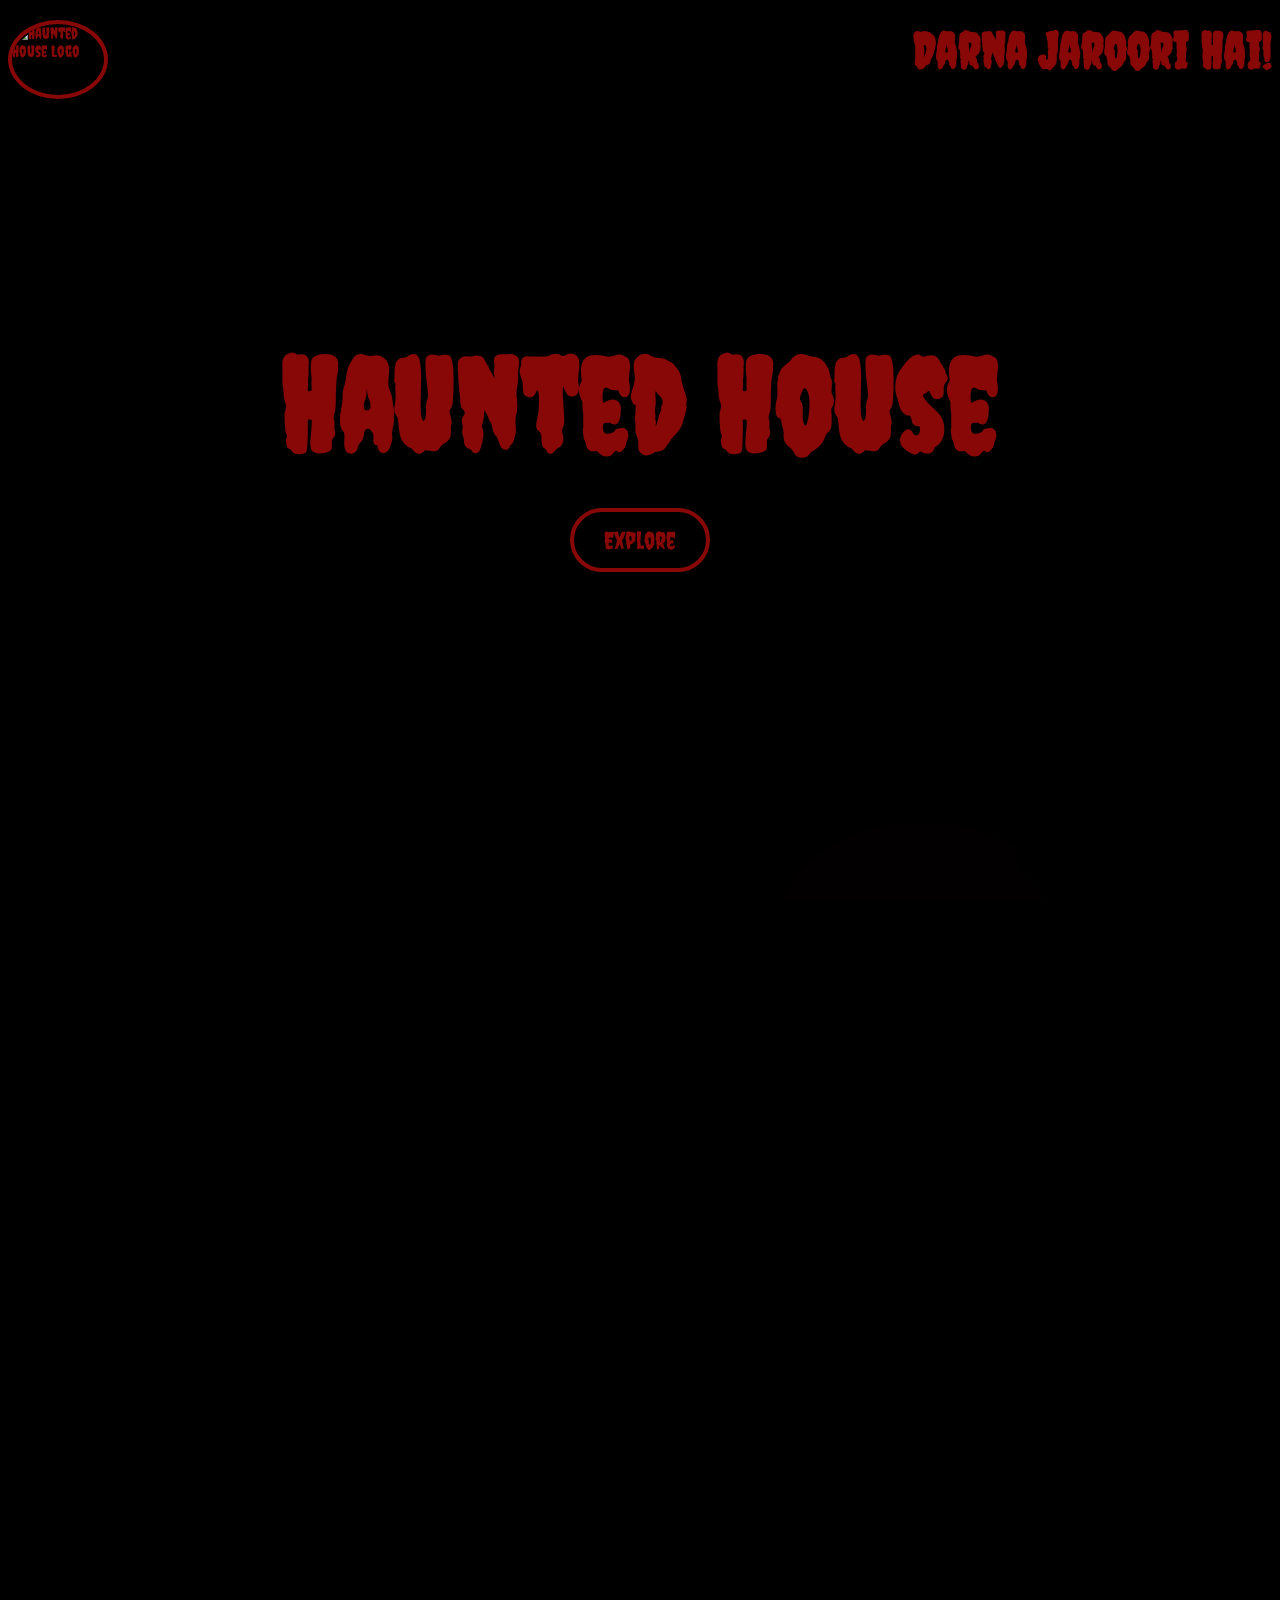
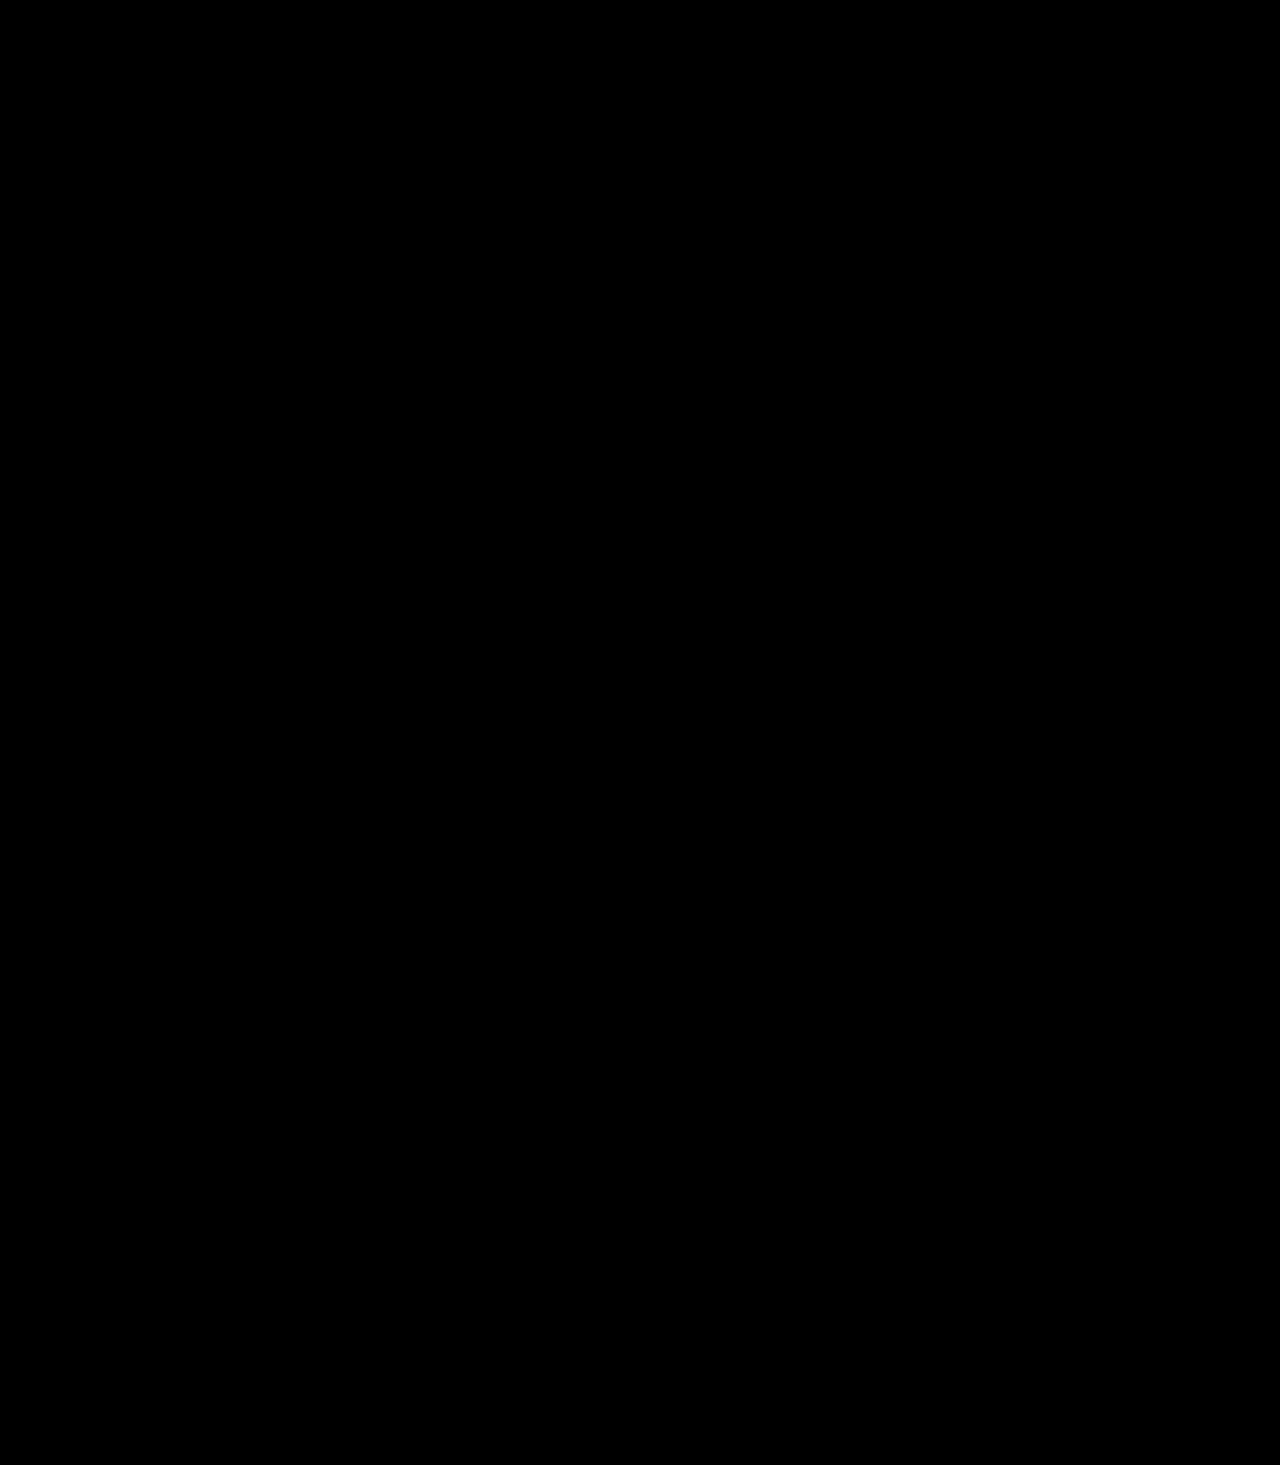
==== index.html @ 1467cff6 "ye to gaya" ====
<!DOCTYPE html>
<html lang="en">
<head>
    <meta charset="UTF-8">
    <meta name="viewport" content="width=device-width, initial-scale=1.0">
    <title>HAUNTED HOUSE</title>
    <link rel="stylesheet" href="./style.css">
    <link rel="icon" href="./assets/ghost.png">
    <link rel="preconnect" href="https://fonts.googleapis.com">
    <link rel="preconnect" href="https://fonts.gstatic.com" crossorigin>
    <link href="https://fonts.googleapis.com/css2?family=Creepster&display=swap" rel="stylesheet">
</head>
<body id="main">
    <audio loop id="audio-main">
        <source src="./assets/zee_horror_show.mp3" type="audio/mp3">
        
    </audio>

    <div class="cursor" style="background-image: url(./assets/ghost.png);"></div>
    <header>
        <div class="hero">
            <video autoplay loop muted plays-inline class="back-video">
                <source src="./assets/headercovervideo.mp4" type="video/mp4">
            </video>
            <nav>
                <img src="./assets/thehouseishaunted.jpg" class="logo" alt="Haunted House Logo">
                <ul>
                    <h2 class="darna">Darna Jaroori Hai!</h2>
                </ul>
            </nav>
            <div class="content">
                <h1>Haunted House</h1>
                <a href="#hui">Explore</a>
            </div>
        </div>
    </header>

    <section class="info" id="info">
        <div>
            <img src="./assets/creephousse.jpg" alt="About The House" class="about" id="creephouse">
            <h1>About The House</h1>
            <p> <i> In the heart of the old town stands a house shrouded in mystery and fear, its crumbling walls echoing the secrets of the past. This house, like many others deemed haunted, has a history steeped in tragedy. Over the years, strange occurrences have plagued its halls—whispers in the dead of night, unexplained footsteps, and flickering lights, all signs of restless spirits that are said to reside within. Legends claim that these houses become haunted when souls with unresolved desires or tragic ends refuse to leave. With every passing year, the ghosts grow stronger, their presence felt by those brave enough to enter. Some believe that once a house has been touched by the supernatural, it becomes a permanent home for the otherworldly, trapping both the living and the dead in an eternal dance of fear.</i>
                
            </p>
        </div>
    </section>

    <section class="container" id="hui">
        <div class="row">
            <div class="col">
                <h1>The Haunted House</h1>
                <p>The haunted house, infamous for its eerie past, is a labyrinth of haunted rooms, each with its own chilling story. The attic, cluttered with forgotten relics, is where footsteps echo late into the night, though no one is there.
                    <br> <b> <h2>Home</h2> </b>
                   <i> Step into the unknown and experience the haunted atmosphere firsthand.</i>
                    <br> <b> <h2>Gallery</h2> </b>
                   <i> Explore chilling images and videos of the most haunted rooms and eerie incidents.</i>
                    <br> <b> <h2>Blog</h2> </b>
                   <i> Read firsthand accounts of paranormal encounters within the haunted house.</i>
                    <br> <b> <h2>Feedback</h2> </b>
                   <i> Share your thoughts and rate your experience exploring the haunted house website.</i>
                </p>
            </div>
            <div class="col">
                <a href="#info " class="card card1">
                    <h2 class="none">Home</h2>
                </a>
                <a href="./gallery.html" class="card card2">
                    <h2 class="none">Gallery</h2>
                </a>
                <a href="./blog.html" class="card card3">
                    <h2 class="none">Blog</h2>
                </a>
                <a href="./Feedback.html" class="card card4">
                    <h2 class="none">Feedback</h2>
                </a>
                
                <!-- <div class="card card2">
                    <a href="./kitchen.html" class="none" >Kitchen</a>
                </div>
                <div class="card card3">
                    <a href="./backyard.html" class="none">Backyard</a>
                </div>
                <div class="card card4">
                    <a href="./exorcism.html" class="none">exorcism</a>
                </div> -->
            </div>
        </div>
    </section>

    
    <section class="section-third" id="section-third">
        <h2>Haunted House Across India</h2>
        <p>
          
Discover the most haunted houses across India, each with its own spine-chilling tales of supernatural events. From ancient mansions to abandoned bungalows, these locations are home to ghostly apparitions, eerie noises, and unexplained phenomena. Explore the dark side of India's rich history through these haunted sites, where the past refuses to rest. 
        </p>
        <div class="section-third-task">
          <div class="task-1">
            <img src="./assets/agrasenkibaoli.cms" alt="learn" />
            <h3>Agrasen ki Baoli</h3>
            <p>
              <i>This ancient stepwell in Delhi is known for its eerie silence and unsettling vibes. Visitors often report feeling watched, and the deeper you go, the stronger the sense of dread becomes.</i>
            </p>
          </div>
  
          <div class="task-2">
            <img src="./assets/bhangarhfort.jpeg" alt="time" />
            <h3>Bhangarh Fort</h3>
            <p>
              <i>Located in Rajasthan, Bhangarh Fort is infamous for its haunting legends. Forbidden to enter after sunset, it is said to be cursed, with many visitors reporting ghostly encounters and strange incidents.</i>
            </p>
          </div>
  
          <div class="task-3">
            <img src="./assets/malchamahal.avif" alt="stay" />
            <h3>Malcha Mahal</h3>
            <p>
              <i>Hidden in Delhi’s dense forest, Malcha Mahal is shrouded in mystery. Known for its isolation and tragic history, it’s believed to be haunted by the spirits of the former royal residents, adding to its chilling aura.</i>
            </p>
          </div>
          
        </div>
        <a href="./blog.html"><button class="button">More</button></a>
      </section>



    

   <footer>
    <div class="footer-container">
        <div>
            <p>&copy; 2024 Sumit Singh Raghuwanshi ☠️</p>
            <p>&copy; 2024 Garima Uikey  ☠️</p>
        </div>
        <div>
            <h3>Hi</h3>
            <h3>Don't Forget to</h3>
            <h3>Give Your Feedback  </h3>
        </div>
    </div>
</footer>

<script src="https://cdnjs.cloudflare.com/ajax/libs/gsap/3.12.5/gsap.min.js" integrity="sha512-7eHRwcbYkK4d9g/6tD/mhkf++eoTHwpNM9woBxtPUBWm67zeAfFC+HrdoE2GanKeocly/VxeLvIqwvCdk7qScg==" crossorigin="anonymous" referrerpolicy="no-referrer"></script>
    <script src="./script.js"></script>
</body>
<audio id="mySong"></audio>
    <source src="./assets/zee_horror_show.mp3" type="audio/mp3">
   </audio>
</html>
---- style.css ----
* {
    margin: 0;
    padding: 0;
    box-sizing: border-box;
    font-family: 'Creepster';
    color: #880808;
}

html, body {
    height: 100%;
    width: 100%;
    overflow-x: hidden;
}

.hero {
    width: 100%;
    min-height: 100vh;
    position: relative;
    padding: 0 5%;
    display: flex;
    align-items: center;
    justify-content: center;
}

nav {
    width: 100%;
    position: absolute;
    top: 0;
    left: 0;
    padding: 20px 8px;
    display: flex;
    justify-content: space-between;
    flex-wrap: wrap;
}

nav .logo {
    width: 100px;
    
}

.logo:hover {
    box-shadow: 0 0 900px #8d0404;
}

nav ul {
    display: flex;
    flex-wrap: wrap;
    justify-content: center;
}

nav ul li {
    list-style: none;
    margin: 10px 20px;
}

nav ul li a {
    text-decoration: none;
    font-size: clamp(20px, 4vw, 35px);
}

nav ul h2 {
    font-size: clamp(30px, 5vw, 50px);
    text-align: center;
    width: 100%;
    margin-bottom: 20px;
}

.content {
    text-align: center;
}

.content h1 {
    font-size: clamp(60px, 10vw, 160px);
    font-weight: 600;
    transition: 0.5s;
    -webkit-text-stroke-color: black;
}

.content h1:hover {
    -webkit-text-stroke: 4px #520909;
}

.content a {
    text-decoration: none;
    display: inline-block;
    font-size: clamp(16px, 3vw, 24px);
    border: 4px solid;
    cursor: pointer;
    padding: 14px 30px;
    border-radius: 50px;
    margin-top: 30px;
}

img {
    height: auto;
    width: 100%;
    border-radius: 50%;
    border: 4px solid;
}

.back-video {
    position: absolute;
    right: 0;
    bottom: 0;
    z-index: -1;
    width: 100%;
    height: 100%;
    object-fit: cover;
}

.container {
    width: 100%;
    min-height: 100vh;
    background-image: linear-gradient(rgba(0,0,0,0.7), rgba(0,0,0,0.7)), url(./assets/forest.jpg);
    background-position: center;
    background-size: cover;
    padding: 5%;
}

.info .about{
    width: 500px;
    height: auto;
    border: none;
    border-radius: 20px;
    margin-left: 800px;
    box-shadow: 0 0 900px #8d0404;

}

.info .about:hover{
    box-shadow: 0 0 900px #3b025e;
    transition: 1s ease;
    transform: rotate(360deg);
}

.row {
    display: flex;
    flex-wrap: wrap;
    align-items: center;
    justify-content: center;
}

.col {
    flex: 1 1 300px;
    margin: 10px;
    
}

h1 {
    font-size: clamp(50px, 8vw, 100px);
}

.col h1:hover {
    -webkit-text-stroke: 4px #520909;
}

p {
    font-size: clamp(12px, 2vw, 15px);
    line-height: 1.5;
}

.card {
    width: 100%;
    max-width: 200px;
    height: 230px;
    display: inline-block;
    border-radius: 10px;
    padding: 25px;
    box-sizing: border-box;
    cursor: pointer;
    margin: 10px;
    transition: transform 0.5s;
    background-position: center;
    background-size: cover;
    
}

.card1 { 
    background-image: url(./assets/home.jpg);
    text-decoration: none;
 }
.card2 {
     background-image: url(./assets/kitchen.jpg);
     text-decoration: none;
     }
.card3 { 
    background-image: url(./assets/backyard.jpg);
    text-decoration: none;
 }
.card4 {
    background-image: url(./assets/exorcism.jpg); 
    text-decoration: none;
}

.card:hover {
    transition: 2s ease;
    transform: scale(1.2);
}

.info {
    flex: 1 1 70%;
    padding: 5%;
    align-items: center;
    display: flex;
    background-color: rgb(0, 0, 0);
}

@media screen and (max-width: 768px) {
    .card {
        max-width: 150px;
        height: 180px;
        padding: 15px;
    }
    
    .row {
        justify-content: center;
    }
}

@media screen and (max-width: 480px) {
    .card {
        max-width: 130px;
        height: 150px;
        padding: 10px;
    }
    
    nav ul li {
        margin: 5px 10px;
    }
    
    .content a {
        padding: 10px 20px;
    }
}

@media (max-aspect-ratio: 16/9) {
    .back-video {
        width: auto;
        height: 100%;
    }
}

/* .contain {
    background-image: linear-gradient(rgba(0,0,0,0.7), rgb(0, 0, 0));
    padding:40px;
    height: fit-content;
    
} */

.contain{
	width: 350px;
	background-color: white;
	border-radius: 5px;
	padding: 20px;
	text-align: center;
}
.contain input{
	width: 100%;
	padding: 10px;
	border: none;
	border-bottom: 2px solid #777777;
	margin-bottom: 20px;
	font-size: 16px;
	outline: none;
}
.btn{
	border: none !important;
	cursor: pointer;
	background-color: #32cd9c;
	margin: 15px 0;
	font-size: 16px;
	width: 100%;
	padding: 14px;
}
.btn:hover{
	background-color: #1f7d5f;
	color: white;
}


@media screen and (max-width: 768px) {
    .contain {
        padding: 30px;
    }
    
    .form {
        padding: 3%;
    }
}

@media screen and (max-width: 480px) {
    .contain {
        padding: 20px;
    }
    
    .contain input, .btn {
        font-size: 14px;
    }
    
    .form {
        padding: 2%;
    }
}



footer {
    background-color: #000000;
    color: white;
    padding: 1rem;
    /* margin-top: 2rem; */
    font-family: 'Courier New', Courier, monospace;
    height: 100px;
}
.footer-container {
    max-width: 1200px;
    margin: 0 auto;
    display: flex;
    flex-direction: column;
    align-items: center;
}
@media (min-width: 768px) {
    .footer-container {
        flex-direction: row;
        justify-content: space-between;
    }}

    .section-third {
        width: 100%;
        background-color: #000000;
        padding: 4rem 2rem;
        box-sizing: border-box;
        justify-content: center;
        align-items: center;
      }
      
      .section-third h2 {
        font-size: 3.5rem;
        margin-bottom: 2rem;
        text-align: center;
      }
      
      .section-third p {
        max-width: 40rem;
        margin: 0 auto 3rem;
        text-align: center;
        
      }
      
      .section-third .section-third-task {
        display: flex;
        flex-wrap: wrap;
        justify-content: center;
        gap: 2rem;
        
      }
      
      .section-third .section-third-task .task-1,
      .section-third .section-third-task .task-2,
      .section-third .section-third-task .task-3 {
        flex: 1;
        min-width: 250px;
        max-width: 350px;
        padding: 2rem 1rem;
        text-align: center;
        transition: all 0.3s linear;
        border-radius: 2rem;
        background: rgb(72, 5, 5);
        box-shadow: 0rem 0.4rem 2rem rgba(35, 52, 53, 0.25);
        
      }
      
      .section-third .section-third-task .task-1 h3,
      .section-third .section-third-task .task-2 h3,
      .section-third .section-third-task .task-3 h3 {
        font-size: 2rem;
        text-transform: capitalize;
        margin-top: 1.5rem;
        color: rgb(255, 0, 0);
      }
      
      .section-third .section-third-task .task-1 p,
      .section-third .section-third-task .task-2 p,
      .section-third .section-third-task .task-3 p {
        color: rgba(255, 255, 255, 0.436);
        font-size: 1rem;
        
      }
      
      .section-third .section-third-task .task-1 img,
      .section-third .section-third-task .task-2 img,
      .section-third .section-third-task .task-3 img {
        width: 10rem;
        height: 10rem;
        transition: all 0.3s;
        object-fit: cover;
      }
      
      .section-third .section-third-task .task-1:hover,
      .section-third .section-third-task .task-2:hover,
      .section-third .section-third-task .task-3:hover {
        background: #82303088;
        box-shadow: 0rem 0.4rem 2rem rgba(35, 52, 53, 0.25);
        transform: translate(20px, 10px);
      }
      
      .section-third .section-third-task .task-1:hover > img,
      .section-third .section-third-task .task-2:hover > img,
      .section-third .section-third-task .task-3:hover > img {
         transform: rotate(25deg);
      }
      
      @media screen and (max-width: 768px) {
        .section-third h2 {
          font-size: 2.5rem;
        }
      
        .section-third p {
          font-size: 0.9rem;
        }
      
        .section-third .section-third-task .task-1,
        .section-third .section-third-task .task-2,
        .section-third .section-third-task .task-3 {
          flex-basis: 100%;
        }
      
        .section-third .section-third-task .task-1 h3,
        .section-third .section-third-task .task-2 h3,
        .section-third .section-third-task .task-3 h3 {
          font-size: 1.8rem;
        }
      
        .section-third .section-third-task .task-1 img,
        .section-third .section-third-task .task-2 img,
        .section-third .section-third-task .task-3 img {
          width: 8rem;
          height: 8rem;
        }
      }
      
      @media screen and (max-width: 480px) {
        .section-third {
          padding: 2rem 1rem;
        }
      
        .section-third h2 {
          font-size: 2rem;
        }
      
        .section-third p {
          font-size: 0.8rem;
        }
      
        .section-third .section-third-task .task-1 h3,
        .section-third .section-third-task .task-2 h3,
        .section-third .section-third-task .task-3 h3 {
          font-size: 1.5rem;
        }
      
        .section-third .section-third-task .task-1 img,
        .section-third .section-third-task .task-2 img,
        .section-third .section-third-task .task-3 img {
          width: 6rem;
          height: 6rem;
        }
      }

      .section-third button {
            /* align-items: center;
            justify-content: center; */
            background-color: #670d0d; 
            color: white; 
            border: 3px solid rgb(255, 255, 255);
            border-radius: 10px;
            padding: 15px 30px;
            font-size: 18px;
            cursor: pointer;
            margin-left: 650px;
            margin-top: 50px; 
              
    }

    @media screen and (max-width: 768px) {
        .section-third button {
            padding: 12px 24px;
            font-size: 16px;
            margin-top: 40px;
        }
    }
    
    @media screen and (max-width: 480px) {
        .section-third button {
            padding: 10px 20px;
            font-size: 14px;
            margin-top: 30px;
        }
    }

    .section-third button:hover {
        background-color: #53090977;
    }

    .blank{
        background-color: #000000;
    }

    .cursor {
        height: 50px;
        width: 50px;
        /*background-color: rgb(255, 255, 255);*/
         background-size: cover;
        mix-blend-mode: difference;
        border-radius: 50%;
         position: absolute;
        transition: all linear 0.2s;
        overflow: hidden;
        } 

        #main{
            height: 100%;
            width: 100%;
            background-color: #000;
           /* display:flex;*/
            align-items: center;
            justify-content: center;
        }
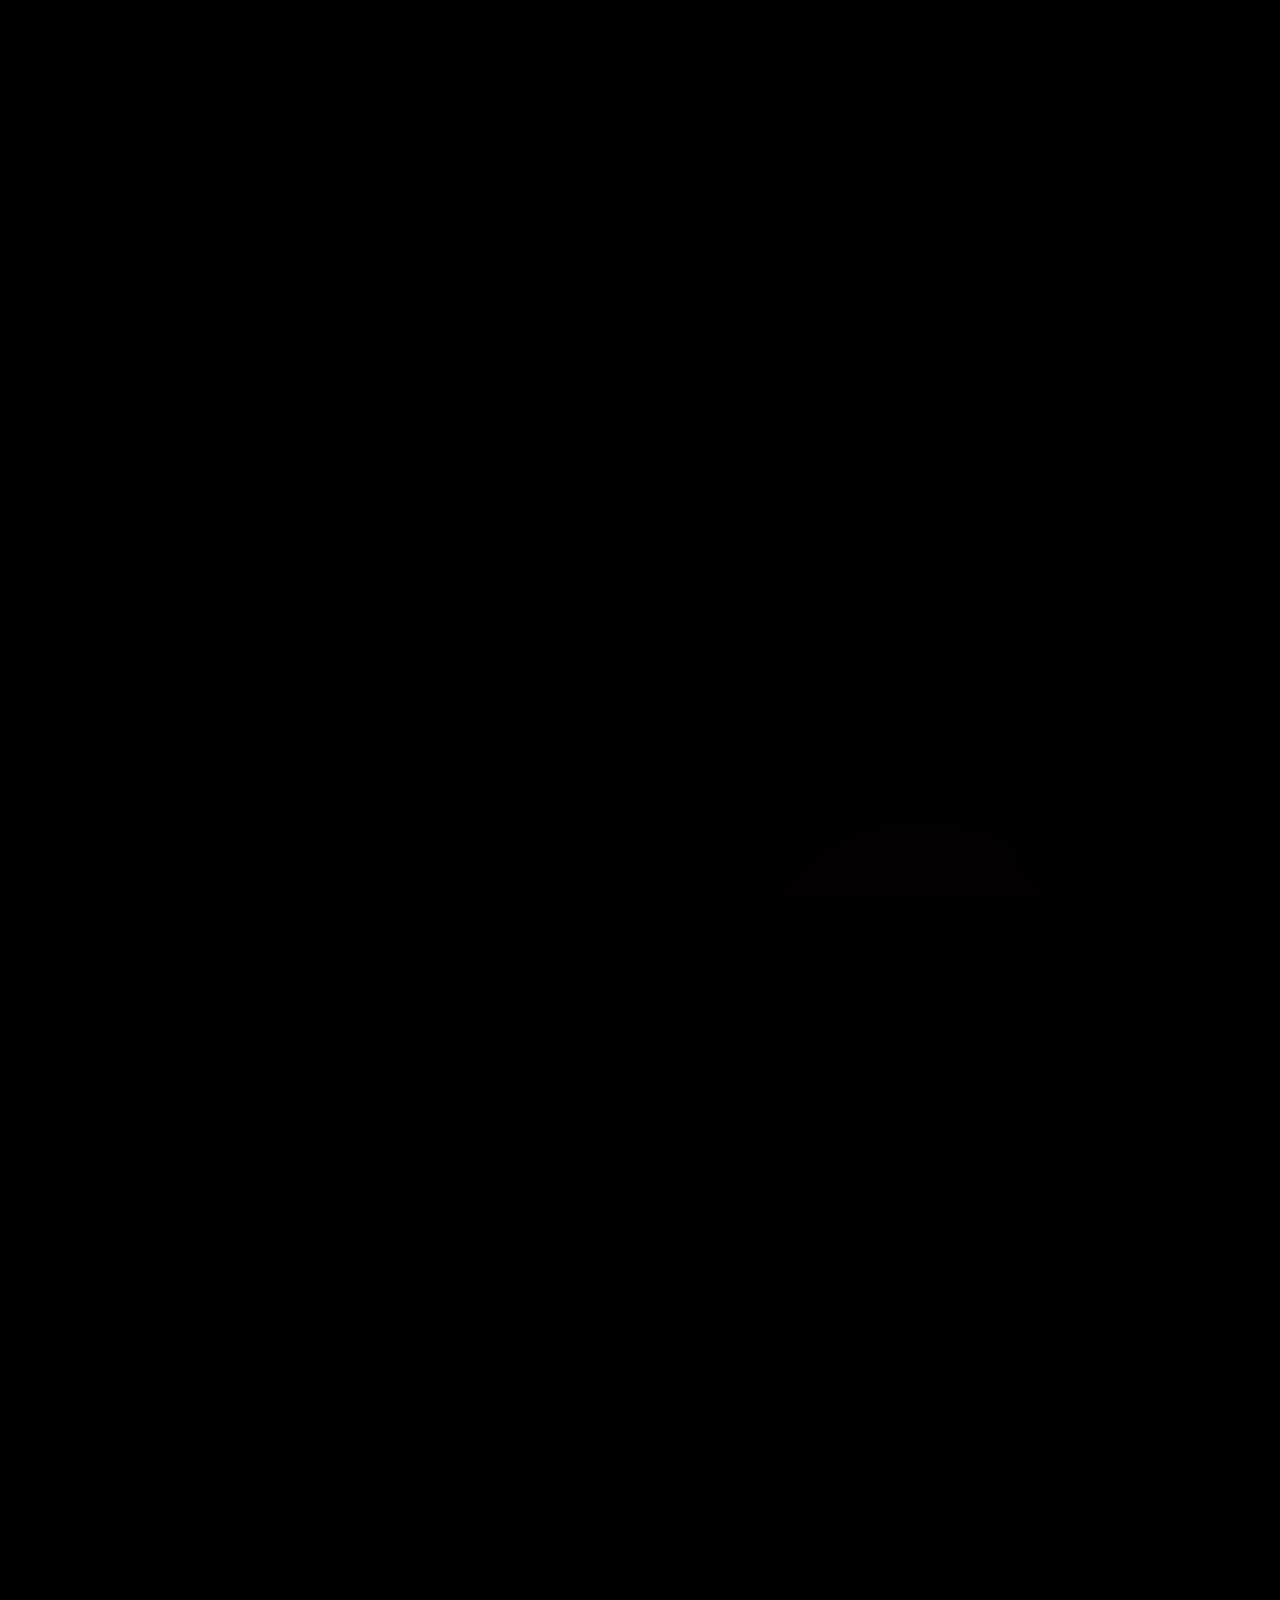
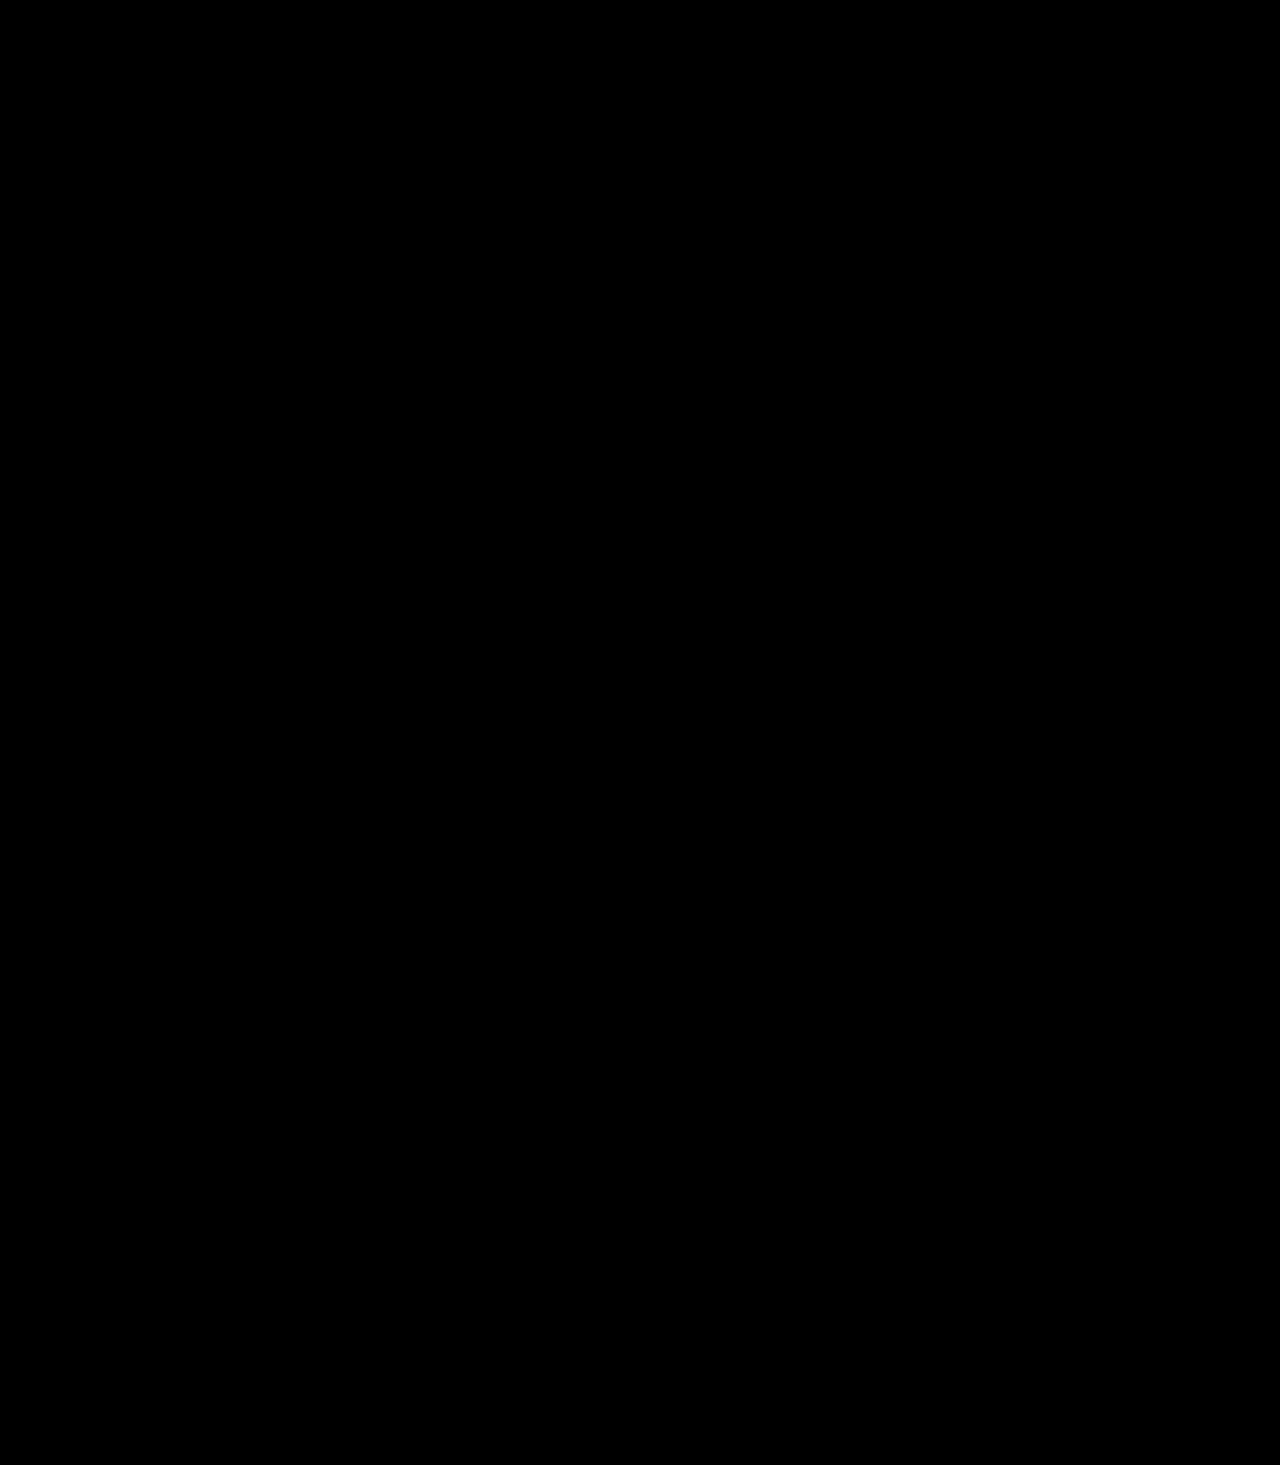
==== commit e22aa0fd: "hgaya" ====
--- a/index.html
+++ b/index.html
@@ -11,10 +11,10 @@
     <link href="https://fonts.googleapis.com/css2?family=Creepster&display=swap" rel="stylesheet">
 </head>
 <body id="main">
-    <audio loop id="audio-main">
-        <source src="./assets/zee_horror_show.mp3" type="audio/mp3">
-        
-    </audio>
+  
+    <audio id="background-audio" autoplay loop>
+        <source src="your-audio-file.mp3" type="audio/mpeg">
+      </audio>
 
     <div class="cursor" style="background-image: url(./assets/ghost.png);"></div>
     <header>
--- a/style.css
+++ b/style.css
@@ -5,6 +5,11 @@
     font-family: 'Creepster';
     color: #880808;
 }
+
+*::selection{
+    background-color: #fb395995;
+}
+
 
 html, body {
     height: 100%;
@@ -35,8 +40,17 @@
 
 nav .logo {
     width: 100px;
-    
-}
+    animation: heartbeat 0.8s ease-in-out infinite;
+}
+
+@keyframes heartbeat {
+    0%, 100% {
+      transform: scale(1);
+    }
+    50% {
+      transform: scale(2);
+    }
+  }
 
 .logo:hover {
     box-shadow: 0 0 900px #8d0404;
@@ -124,8 +138,19 @@
     border-radius: 20px;
     margin-left: 800px;
     box-shadow: 0 0 900px #8d0404;
-
-}
+    animation: shiftTopBottom 1s ease-in-out infinite;
+}
+
+@keyframes shiftTopBottom {
+    0%, 100% {
+      transform: translateY(0);
+    }
+    50% {
+      transform: translateY(50%);
+      /* transform: translateX(50%); */
+    }
+  }
+  
 
 .info .about:hover{
     box-shadow: 0 0 900px #3b025e;
@@ -401,14 +426,28 @@
       .section-third .section-third-task .task-3:hover {
         background: #82303088;
         box-shadow: 0rem 0.4rem 2rem rgba(35, 52, 53, 0.25);
-        transform: translate(20px, 10px);
-      }
+        /* transform: translate(20px, 10px); */
+        transition: all 0.2s ease-in-out;
+        animation: heartbeat 0.8s ease-in-out infinite;
+      }
+
+      
+@keyframes heartbeat {
+    0%, 100% {
+      transform: scale(1);
+    }
+    50% {
+      transform: scale(1.1);
+    }
+  }
+  
       
       .section-third .section-third-task .task-1:hover > img,
       .section-third .section-third-task .task-2:hover > img,
       .section-third .section-third-task .task-3:hover > img {
-         transform: rotate(25deg);
-      }
+         /* transform: rotate(25deg); */
+      }
+      
       
       @media screen and (max-width: 768px) {
         .section-third h2 {
